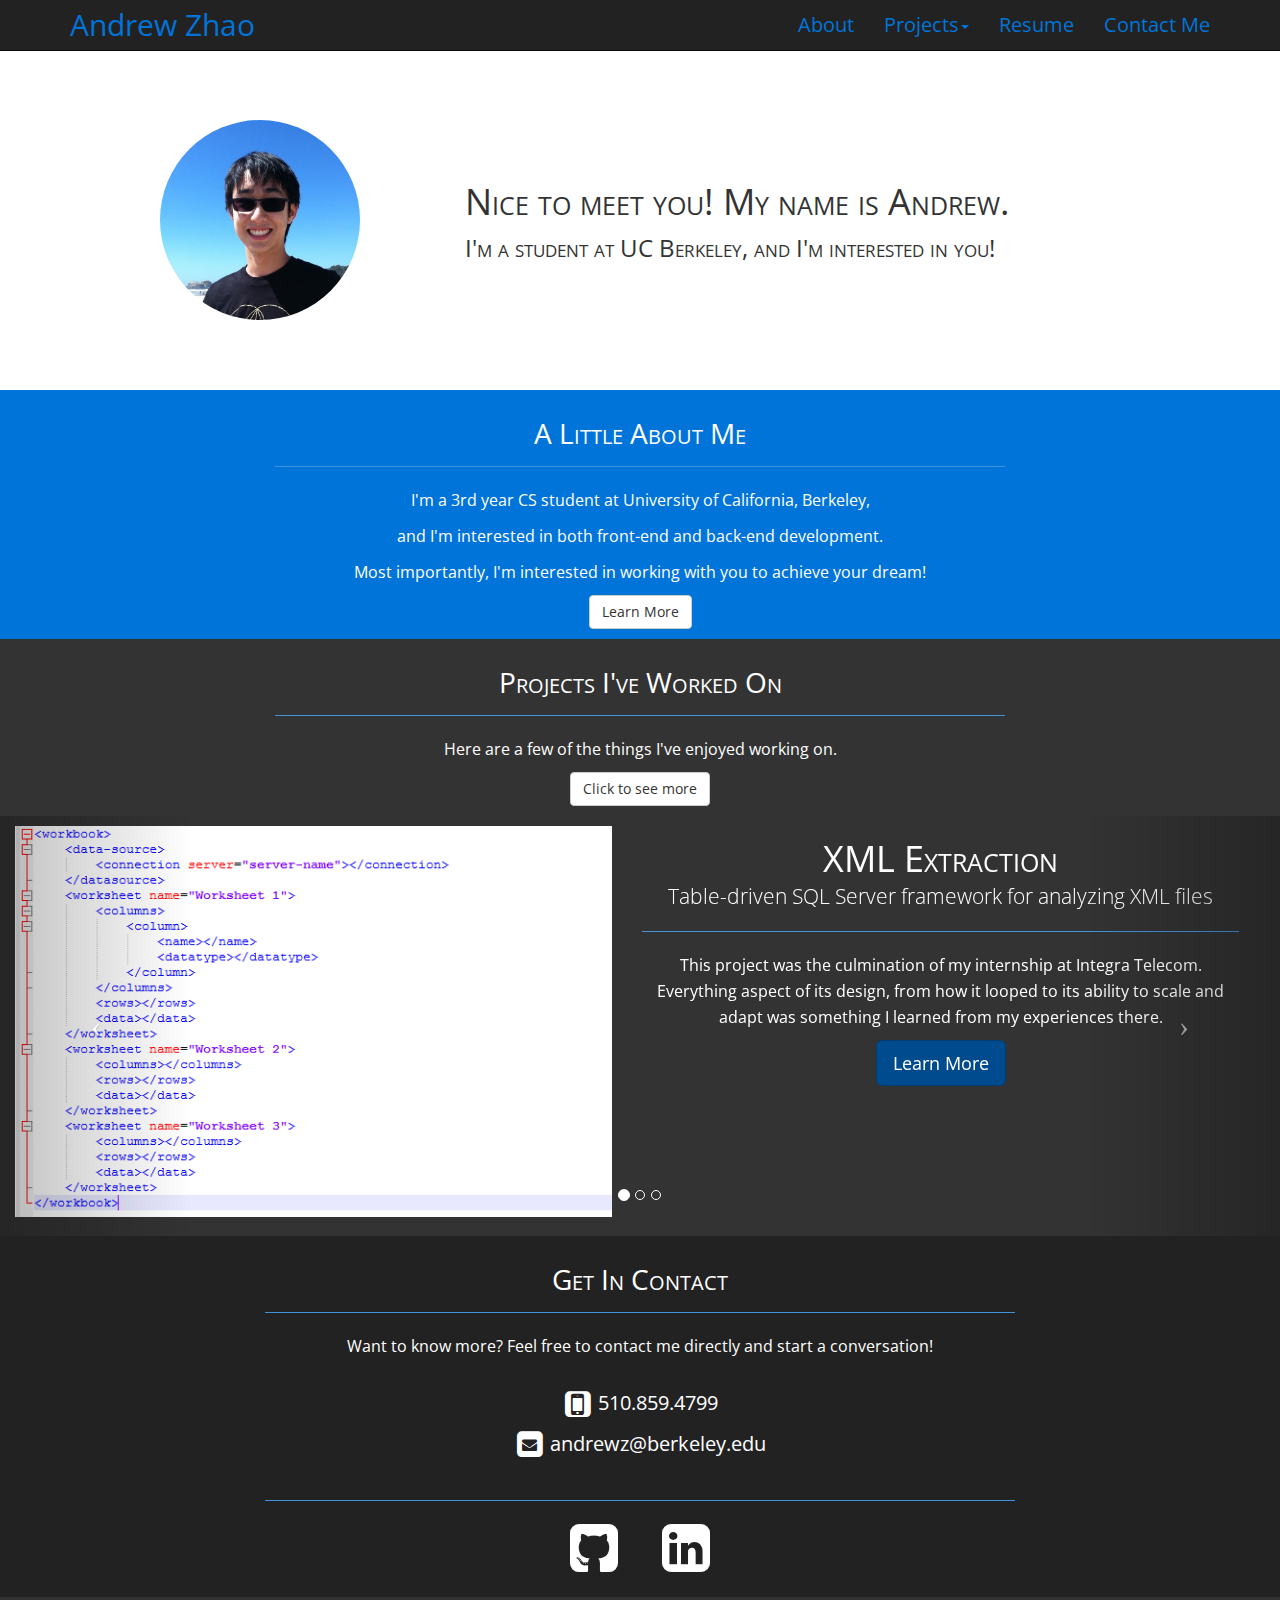
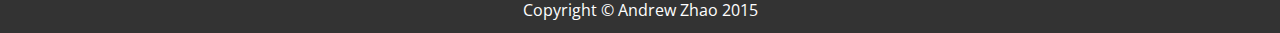
==== index.html @ 0fababcc "Add Resume" ====
<!DOCTYPE html>
<html lang="en">

<head>

    <meta charset="utf-8">
    <meta http-equiv="X-UA-Compatible" content="IE=edge">
    <!-- Ensure proper mobile rendering + touch zoom -->
    <meta name="viewport" content="width=device-width, initial-scale=1">
    <meta name="description" content="">
    <meta name="author" content="">

    <title>Andrew Zhao</title>

    <!-- Bootstrap Core CSS -->
    <link href="css/bootstrap.min.css" rel="stylesheet">

    <!-- Font Awesome -->
    <link href="font-awesome/css/font-awesome.min.css" rel="stylesheet" type="text/css">
    
    <!-- Navbar Modification CSS -->
    <link href="css/navbar.css" rel="stylesheet">
    
    <!-- Style CSS -->
    <link href="css/style.css" rel="stylesheet">
    
    <!-- Font CSS -->
    <link href="css/font.css" rel="stylesheet">
    
    <!-- HTML5 Shim and Respond.js IE8 support of HTML5 elements and media queries -->
    <!-- WARNING: Respond.js doesn't work if you view the page via file:// -->
    <!--[if lt IE 9]>
        <script src="https://oss.maxcdn.com/libs/html5shiv/3.7.0/html5shiv.js"></script>
        <script src="https://oss.maxcdn.com/libs/respond.js/1.4.2/respond.min.js"></script>
    <![endif]-->

</head>

<body>

    <!-- Navigation -->
    <nav class="navbar navbar-inverse navbar-fixed-top" role="navigation">
        <div class="container">
            <!-- Brand and toggle get grouped for better mobile display -->
            <div class="navbar-header">
                <button type="button" class="navbar-toggle" data-toggle="collapse" data-target="#bs-example-navbar-collapse-1">
                    <span class="sr-only">Toggle navigation</span>
                    <span class="icon-bar"></span>
                    <span class="icon-bar"></span>
                    <span class="icon-bar"></span>
                </button>
                <a class="navbar-brand" href="index.html">Andrew Zhao</a>
            </div>
            <!-- Collect the nav links, forms, and other content for toggling -->
            <div class="collapse navbar-collapse" id="bs-example-navbar-collapse-1">
                <ul class="nav navbar-nav navbar-right">
                    <li>
                        <a href="about.html">About</a>
                    </li>
                    <li class="dropdown">
                        <a href="projects.html" class="dropdown-toggle" data-toggle="dropdown">Projects<b class="caret"></b></a>
                        <ul class="dropdown-menu">
                            <li><a href="projects.html" class="">Overview</a></li>
                            <li><a href="personal.html" class="">Personal Projects</a></li>
                            <li><a href="class.html" class="">Class Projects</a></li>
                        </ul>
                    </li>
                    <li><a href="contact.html#resume" class="">Resume</a></li>
                    <li><a href="contact.html" class="">Contact Me</a></li>
                </ul>
            </div>
            <!-- /.navbar-collapse -->
        </div>
        <!-- /.container -->
    </nav>

    <!-- Page Content -->
    <header>
        <!-- Profile picture / Introduction -->
        <div class="container">
            <div class="row">
                <div class="col-md-12">
                    <div class="col-md-4" id="profile">
                        <img src="images/profile.jpg" class="img-circle img-reponsive" width="200" height="200">
                    </div>
                    <div class="col-md-8" id="greeting">
                        <div>
                            <h1>Nice to meet you! My name is Andrew.</h1>
                            <h3>I'm a student at UC Berkeley, and I'm interested in you!</h3>
                        </div>
                    </div>
                </div>
            </div>
        </div>
        <!-- /.container -->
    </header>
    
    <!-- About me -->
    <section class="bg-primary">
        <div class="container">
            <div class="col-md-8 col-md-offset-2">
                <h2>A Little About Me</h2>
                <hr>
                <p>I'm a 3rd year CS student at University of California, Berkeley,</p>
                <p>and I'm interested in both front-end and back-end development.</p>
                <p>Most importantly, I'm interested in working with you to achieve your dream!</p>
                <a href="about.html" class="btn btn-default">Learn More</a>
            </div>
        </div>
    </section>
    
    <!-- Projects -->
    <section class="bg-gray">
        <div class="container">
            <div class="col-md-8 col-md-offset-2">
                <h2>Projects I've Worked On</h2>
                <hr>
                <p>Here are a few of the things I've enjoyed working on.</p>
                <a href="projects.html" class="btn btn-default">Click to see more</a>
            </div>
        </div>
    </section>
    
    <!-- Project Carousel-->
    <section id="projectCarousel" class="carousel slide bg-gray">
        <!-- Indicators -->
        <ol class="carousel-indicators">
            <li data-target="#projectCarousel" data-slide-to="0" class="active"></li>
            <li data-target="#projectCarousel" data-slide-to="1"></li>
            <li data-target="#projectCarousel" data-slide-to="2"></li>
        </ol>

        <!-- Wrapper for slides -->
        <div class="carousel-inner">
            <div class="item active">
                <div class="col-xs-6">
                    <img src="images/projects/XML_Extraction.png">
                </div>
                <div class="col-xs-6">
                    <h1>XML Extraction</h1>
                    <p class="lead">Table-driven SQL Server framework for analyzing XML files</p>
                    <hr>
                    <p>This project was the culmination of my internship at Integra Telecom. Everything aspect of its design, from how it looped to its ability to scale and adapt was something I learned from my experiences there.</p>
                    <a class="btn btn-lg btn-primary" href="personal.html">Learn More</a>
                </div>
            </div>
            <div class="item">
                <div class="col-xs-6">
                    <img src="images/projects/kidsfirstproject.png" class="center-block" style="height:400px;width:400px;">
                </div>
                <div class="col-xs-6">
                    <h1>Kids First Project</h1>
                    <p class="lead">Non-profit website design</p>
                    <hr>
                    <p>Using HTML/CSS and the Bootstrap framework, I created a website for the Kids First Project organization. Working closely with the executive director, I created a website outfitted with all her needs to give her non-profit the online presence it needs.</p>
                    <a class="btn btn-lg btn-primary" href="personal.html">Learn More</a>
                </div>
            </div><div class="item">
                <div class="col-xs-6">
                    <img src="images/projects/TicTacToe.png" class="center-block">
                </div>
                <div class="col-xs-6">
                    <h1>Tic Tac Toe</h1>
                    <p class="lead">Two-player Tic Tac Toe</p>
                    <hr>
                    <p>Built using HTML/CSS and Javascript on the Ruby on Rails framework, I created a two-player Tic Tac Toe game that plays as normal, and has the ability to undo a move as well as restart the game.</p>
                    <a class="btn btn-lg btn-primary" href="personal.html">Learn More</a>
                </div>
            </div>
        </div>

        <!-- Controls -->
        <a class="left carousel-control" href="#projectCarousel" data-slide="prev">
            <span class="icon-prev"></span>
        </a>
        <a class="right carousel-control" href="#projectCarousel" data-slide="next">
            <span class="icon-next"></span>
        </a>
    </section>
    <!-- #projectCarousel -->
    
    <!-- Contact -->
    <section class="contact">
        <div class="container">
            <div class="row">
                <div class="col-md-8 col-md-offset-2">
                    <h2>Get In Contact</h2>
                    <hr>
                    <p>Want to know more? Feel free to contact me directly and start a conversation!</p>
                    <div id="contact-info">
                        <div>
                            <a href="tel:510-859-4799">
                            <span class="fa-stack fa-2x">
                                <i class="fa fa-square fa-stack-2x text-primary fa-inverse"></i>
                                <i class="fa fa-mobile fa-stack-2x"></i>
                            </span>
                            510.859.4799
                        </a>
                        </div>
                        <div>
                            <a href="mailto:andrewz@berkeley.edu">
                                <span class="fa-stack fa-2x">
                                    <i class="fa fa-square fa-stack-2x text-primary fa-inverse"></i>
                                    <i class="fa fa-envelope fa-stack-1x"></i>
                                </span>
                                andrewz@berkeley.edu
                            </a>
                        </div>
                    </div>
                    <hr>
                    <ul class="list-inline center-block text-center" id="follow">
                        <li>
                            <a href="https://github.com/andrew-zhao">
                                <i class="fa fa-4x fa-github-square fa-inverse"></i>
                            </a>
                        </li>
                        <li>
                            <a href="www.linkedin.com/in/zhaoandrew">
                                <i class="fa fa-4x fa-linkedin-square fa-inverse"></i>
                            </a>
                        </li>
                    </ul>
                </div>
            </div>
        </div>
    </section>
    
    <!-- Footer -->
    <footer class="bg-gray">
        <div class="row">
            <div class="col-lg-12">
                <p>Copyright &copy; Andrew Zhao 2015</p>
            </div>
        </div>
    </footer>

    <!-- jQuery -->
    <script src="js/jquery.js"></script>

    <!-- Bootstrap Core JavaScript -->
    <script src="js/bootstrap.min.js"></script>

    <!-- Script to Activate the Carousel -->
    <script>
    $('.carousel').carousel({
        interval: 5000 //changes the speed
    })
    </script>

</body>

</html>
---- css/navbar.css ----
.navbar-nav > li > a {
    font-size:20px;
    padding-top:15px !important;
}

.navbar {
    min-height:50px !important;
}

.navbar-brand {
    font-size: 30px;
    padding-top: 15px;
}

.navbar-nav > .active {
    color:#fff;
    background-color: #000 !important;
}

.navbar-nav > .active > a,
.navbar-nav > .active > a:hover,
.navbar-nav > .active > a:focus {
    color:#fff;
    background-color: #000 !important;
}

.navbar-collapse {
    max-height: 50px;
}

body {
    padding-top: 70px;
}
---- css/style.css ----
header {
    padding-top: 50px;
    padding-bottom:70px;
}
    

#profile {
    text-align: center;
    vertical-align: middle;
}

#greeting {
    display: flex;
    height:200px;
}

#greeting div {
    align-self: center;
}

section {
    padding-top:10px;
    padding-bottom:10px;
}

/* Section designs */

.bg-primary {
    background-color:#0074d9;
    text-align: center;
}

.bg-white {
    background-color:#fff;
    text-align: center;
}

.bg-gray {
    background-color:#333333;
    text-align: center;
    color: #fff;
}

.contact {
    background-color:#222222;
    text-align: center;
    color: #fff;
}

/* Project Carousel styling */

#projectCarousel {
    min-height: 50%;
    max-height: 60%;
}

#projectCarousel .item,
#projectCarousel .item.active,
#projectCarousel .carousel-inner {
    height: 400px;
}

#projectCarousel .carousel-inner .item .col-xs-6 {
    max-width: 49%;
    overflow: hidden;
}

#projectCarousel .carousel-inner .item .col-xs-6 img {
    width: 100%;
    max-height 400px;
    overflow: hidden;
}

/* More Contact Section styling */

#contact-info {
    padding-top: 15px;
    padding-bottom: 15px;
}

#contact-info div {
    padding-top: 5px;
    padding-bottom: 5px;
}

#contact-info div a {
    color: #fff;
    font-size:20px;
}

#contact-info div a span {
    color: #222222;
    font-size:15px;
}

#follow li {
    padding-left: 20px;
    padding-right: 20px;
}

/* About Me styling */

.about-intro h1 {
    text-align: center;
}

/* My Education background image */

@media screen and (max-height: 999px) {
    .bg-about-education {
        height: 400px;
        overflow: hidden;
        background-image:url("../images/about/UCBerkeleyCampus.jpg");
        background-size: cover;
        background-position: center;
    }
}

@media screen and (min-height: 1000px) {
    .bg-about-education {
        height: 600px;
        overflow: hidden;
        background-image:url("../images/about/UCBerkeleyCampus.jpg");
        background-size: cover;
        background-position: center;
    }
}

/* My Experience background image */

@media screen and (max-height: 999px) {
    .bg-about-experience {
        height: 400px;
        overflow: hidden;
        background-image:url("../images/about/experiences.jpg");
        background-size: cover;
        background-position: center;
    }
}

@media screen and (min-height: 1000px) {
    .bg-about-experience {
        height: 600px;
        overflow: hidden;
        background-image:url("../images/about/experiences.jpg");
        background-size: cover;
        background-position: center;
    }
}

/* My Hobbies background image */

@media screen and (max-height: 999px) {
    .bg-about-hobbies {
        height: 400px;
        overflow: hidden;
        background-image:url("../images/about/theta-bottle.jpg");
        background-size: cover;
        background-position: center;
    }
}

@media screen and (min-height: 1000px) {
    .bg-about-hobbies {
        height: 600px;
        overflow: hidden;
        background-image:url("../images/about/theta-bottle.jpg");
        background-size: cover;
        background-position: center;
    }
}

/* Project Portfolio styling */

.project-portfolio .row .col-md-7 img {
    max-height: 450px;
}

.skills-list {
    padding-top:10px;
    padding-bottom:10px;
}

.skills-list li:first-child {
    border: 1px solid #000000;
    border-radius: 5px;
}

.skills-list .skill-html {
    border-radius: 5px;
    background-color:#4488dd;
    color:white;
}

.skills-list .skill-CSS {
    border-radius: 5px;
    background-color:#4488dd;
    color:white;
}

.skills-list .skill-js {
    border-radius: 5px;
    background-color:#4488dd;
    color:white;
}

.skills-list .skill-bootstrap {
    border-radius: 5px;
    background-color:#4488dd;
    color:white;
}

.skills-list .skill-rails {
    border-radius: 5px;
    background-color:#dd4455;
    color:white;
}

.skills-list .skill-MSS {
    border-radius: 5px;
    background-color:#dd4455;
    color:white;
}

.skills-list .skill-python {
    border-radius: 5px;
    background-color:#dd9955;
    color:white;
}
---- css/font.css ----
@import url(http://fonts.googleapis.com/css?family=Open+Sans:300);

body {
    -webkit-animation-delay: 0.1s;
    -webkit-animation-name: fontfix;
    -webkit-animation-duration: 0.1s;
    -webkit-animation-iteration-count: 1;
    -webkit-animation-timing-function: linear;
}

@-webkit-keyframes fontfix {
    from { opacity: 1; }
    to   { opacity: 1; }
}

h1 {
	font-family: 'Open Sans', sans-serif;
	font-size: 36px;
	font-style: normal;
	font-variant: small-caps;
	font-weight: normal;
	line-height: 26px;
}

h2 {
	font-family: 'Open Sans', sans-serif;
	font-size: 28px;
	font-style: normal;
	font-variant: small-caps;
	font-weight: normal;
	line-height: 26px;
}

h3, h4, h5, h6 {
	font-family: 'Open Sans', sans-serif;
	font-size: 24px;
	font-style: normal;
	font-variant: small-caps;
	font-weight: normal;
	line-height: 26px;
}

a, li {
    font-family: 'Open Sans', sans-serif;
}

p {
	font-family: 'Open Sans', sans-serif;
	font-size: 16px;
	font-style: normal;
	font-variant: normal;
	font-weight: 400;
	line-height: 26px;
}

blockquote {
	font-family: 'Open Sans', sans-serif;
	font-size: 20px;
	font-style: normal;
	font-variant: normal;
	font-weight: bold;
	line-height: 26px;
}

pre {
	font-family: 'Open Sans', sans-serif;
	font-size: 13px;
	font-style: normal;
	font-variant: normal;
	font-weight: normal;
	line-height: 26px;
}
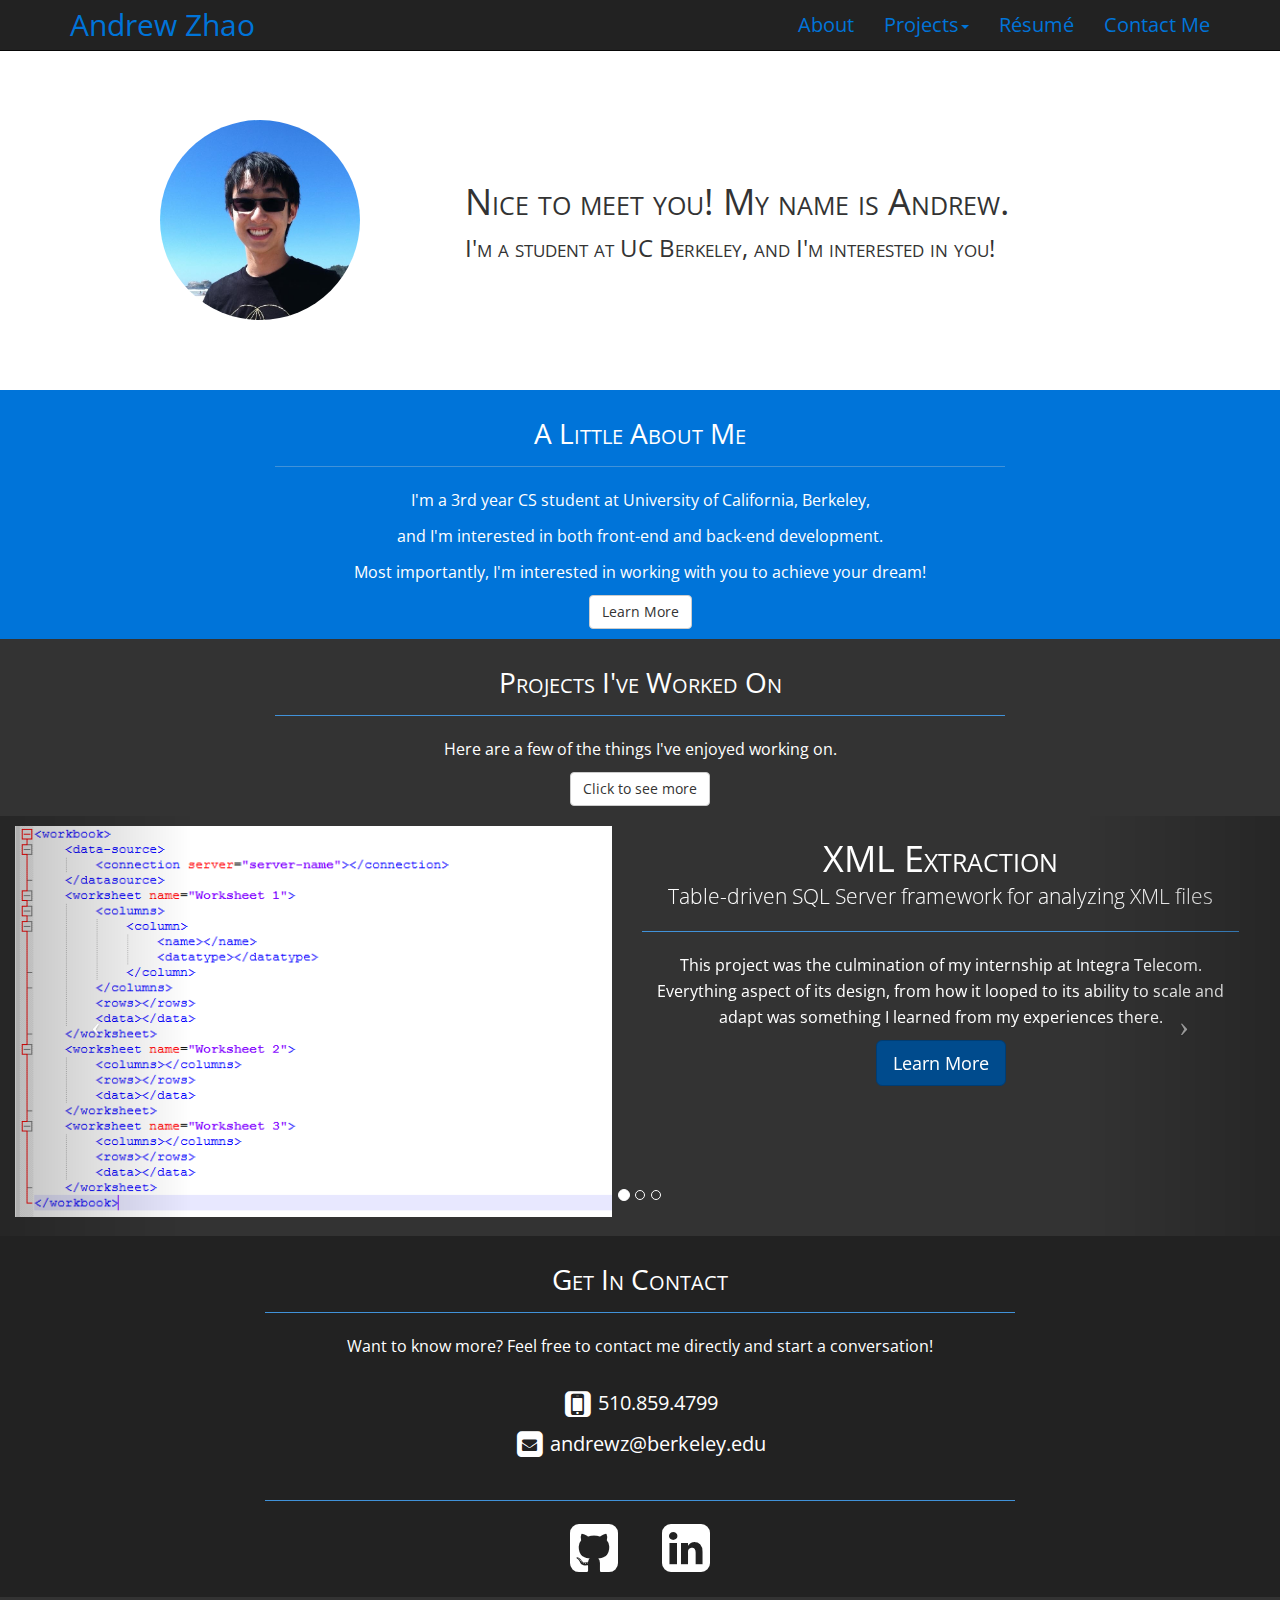
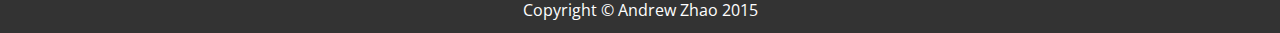
==== commit 779a758d: "Change resume to résumé" ====
--- a/index.html
+++ b/index.html
@@ -65,7 +65,7 @@
                             <li><a href="class.html" class="">Class Projects</a></li>
                         </ul>
                     </li>
-                    <li><a href="contact.html#resume" class="">Resume</a></li>
+                    <li><a href="contact.html#resume" class="">Résumé</a></li>
                     <li><a href="contact.html" class="">Contact Me</a></li>
                 </ul>
             </div>
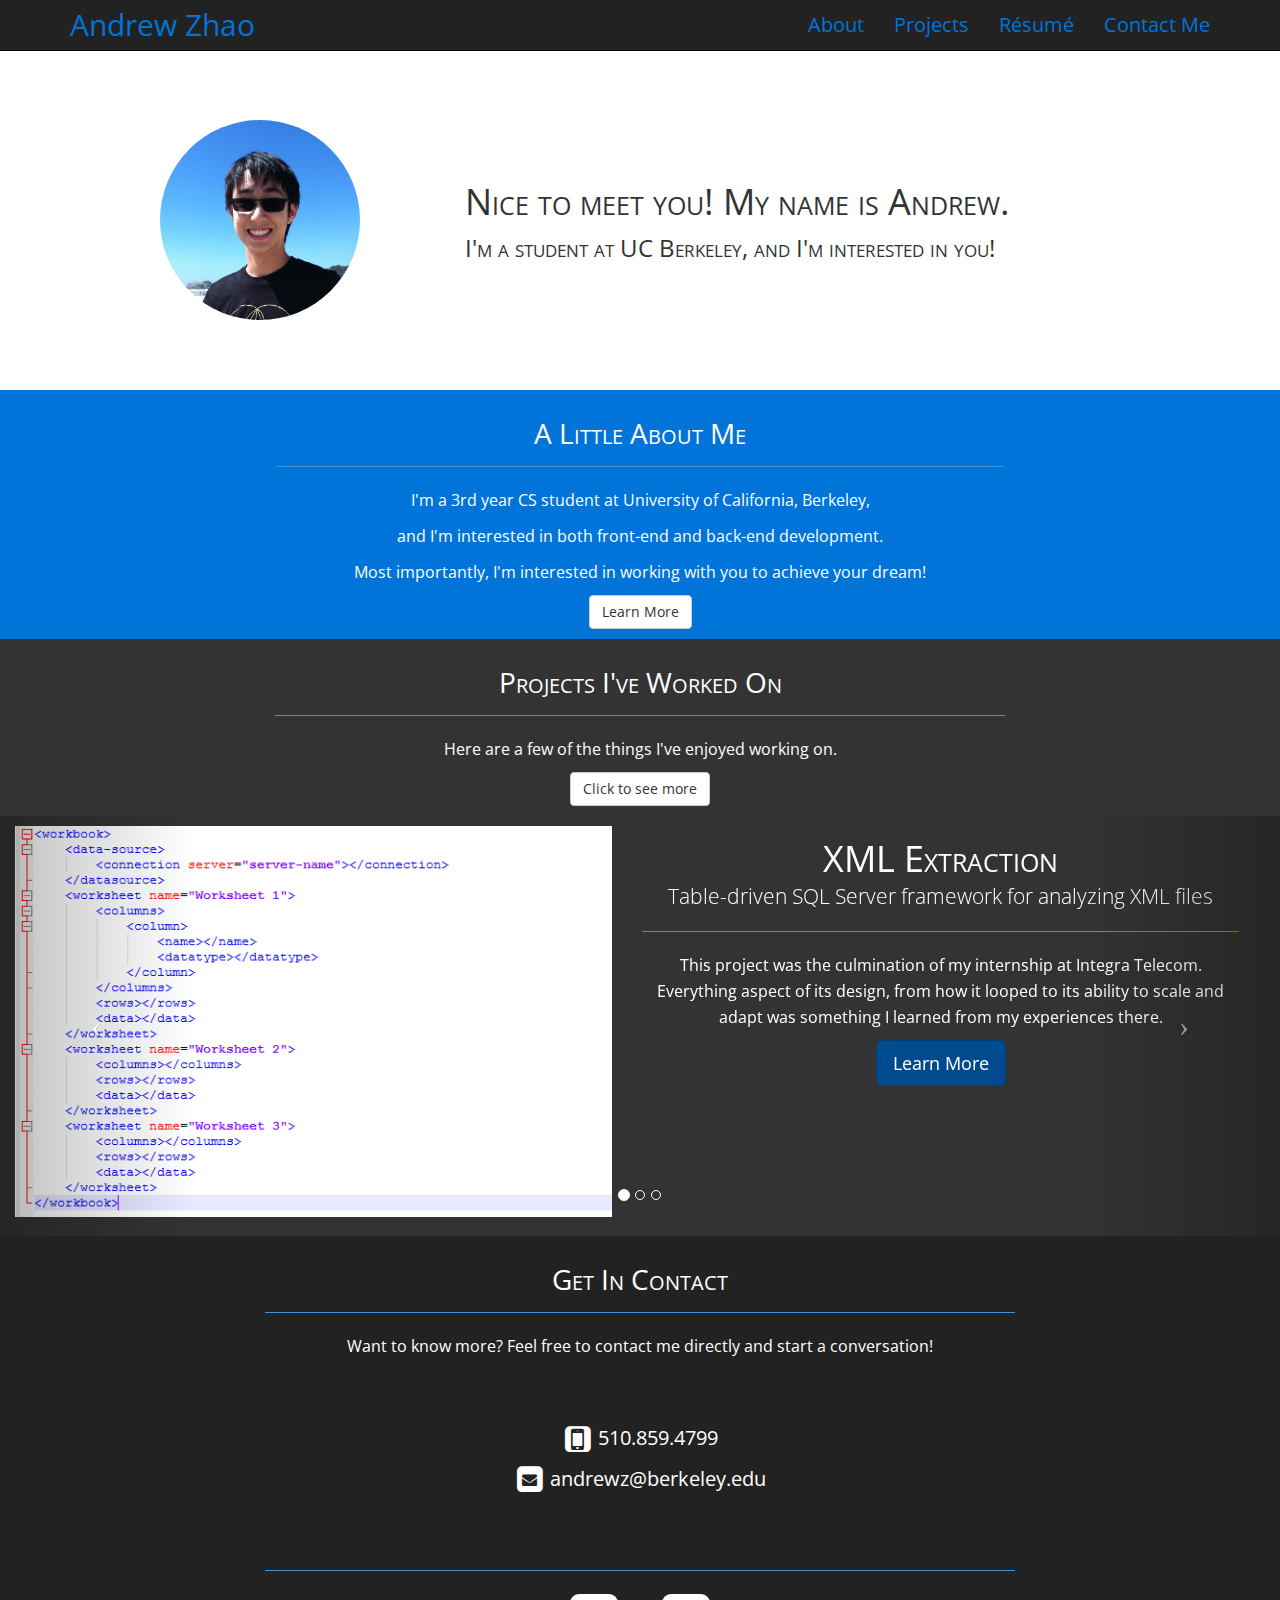
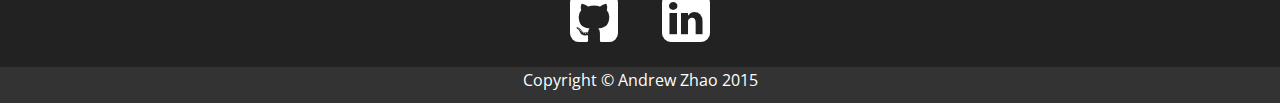
==== commit c415dc7a: "Consolidated Projects Pages" ====
--- a/index.html
+++ b/index.html
@@ -54,18 +54,9 @@
             <!-- Collect the nav links, forms, and other content for toggling -->
             <div class="collapse navbar-collapse" id="bs-example-navbar-collapse-1">
                 <ul class="nav navbar-nav navbar-right">
-                    <li>
-                        <a href="about.html">About</a>
-                    </li>
-                    <li class="dropdown">
-                        <a href="projects.html" class="dropdown-toggle" data-toggle="dropdown">Projects<b class="caret"></b></a>
-                        <ul class="dropdown-menu">
-                            <li><a href="projects.html" class="">Overview</a></li>
-                            <li><a href="personal.html" class="">Personal Projects</a></li>
-                            <li><a href="class.html" class="">Class Projects</a></li>
-                        </ul>
-                    </li>
-                    <li><a href="contact.html#resume" class="">Résumé</a></li>
+                    <li><a href="about.html">About</a></li>
+                    <li><a href="projects.html" class="">Projects</a></li>
+                    <li><a href="resume.html" class="">Résumé</a></li>
                     <li><a href="contact.html" class="">Contact Me</a></li>
                 </ul>
             </div>
--- a/css/style.css
+++ b/css/style.css
@@ -172,6 +172,10 @@
 
 /* Project Portfolio styling */
 
+.project-portfolio {
+    padding-bottom: 30px;
+}
+
 .project-portfolio .row .col-md-7 img {
     max-height: 450px;
 }
@@ -186,44 +190,39 @@
     border-radius: 5px;
 }
 
-.skills-list .skill-html {
+.skills-list .skill-html,
+.skills-list .skill-CSS,
+.skills-list .skill-js,
+.skills-list .skill-bootstrap {
     border-radius: 5px;
     background-color:#4488dd;
     color:white;
 }
 
-.skills-list .skill-CSS {
-    border-radius: 5px;
-    background-color:#4488dd;
-    color:white;
-}
-
-.skills-list .skill-js {
-    border-radius: 5px;
-    background-color:#4488dd;
-    color:white;
-}
-
-.skills-list .skill-bootstrap {
-    border-radius: 5px;
-    background-color:#4488dd;
-    color:white;
-}
-
-.skills-list .skill-rails {
+.skills-list .skill-rails,
+.skills-list .skill-MSS {
     border-radius: 5px;
     background-color:#dd4455;
     color:white;
 }
 
-.skills-list .skill-MSS {
-    border-radius: 5px;
-    background-color:#dd4455;
-    color:white;
-}
-
-.skills-list .skill-python {
+.skills-list .skill-python,
+.skills-list .skill-geometry-expressions,
+.skills-list .skill-iBook {
     border-radius: 5px;
     background-color:#dd9955;
     color:white;
+}
+
+/* Contact Styling */
+.contact-header {
+    padding-top: 150px;
+    padding-bottom: 70px;
+    margin-top: 0px;
+    margin-top: 0px;
+}
+
+.contact .container .row .col-md-8 #contact-info {
+    padding-top: 50px;
+    padding-bottom: 50px;
 }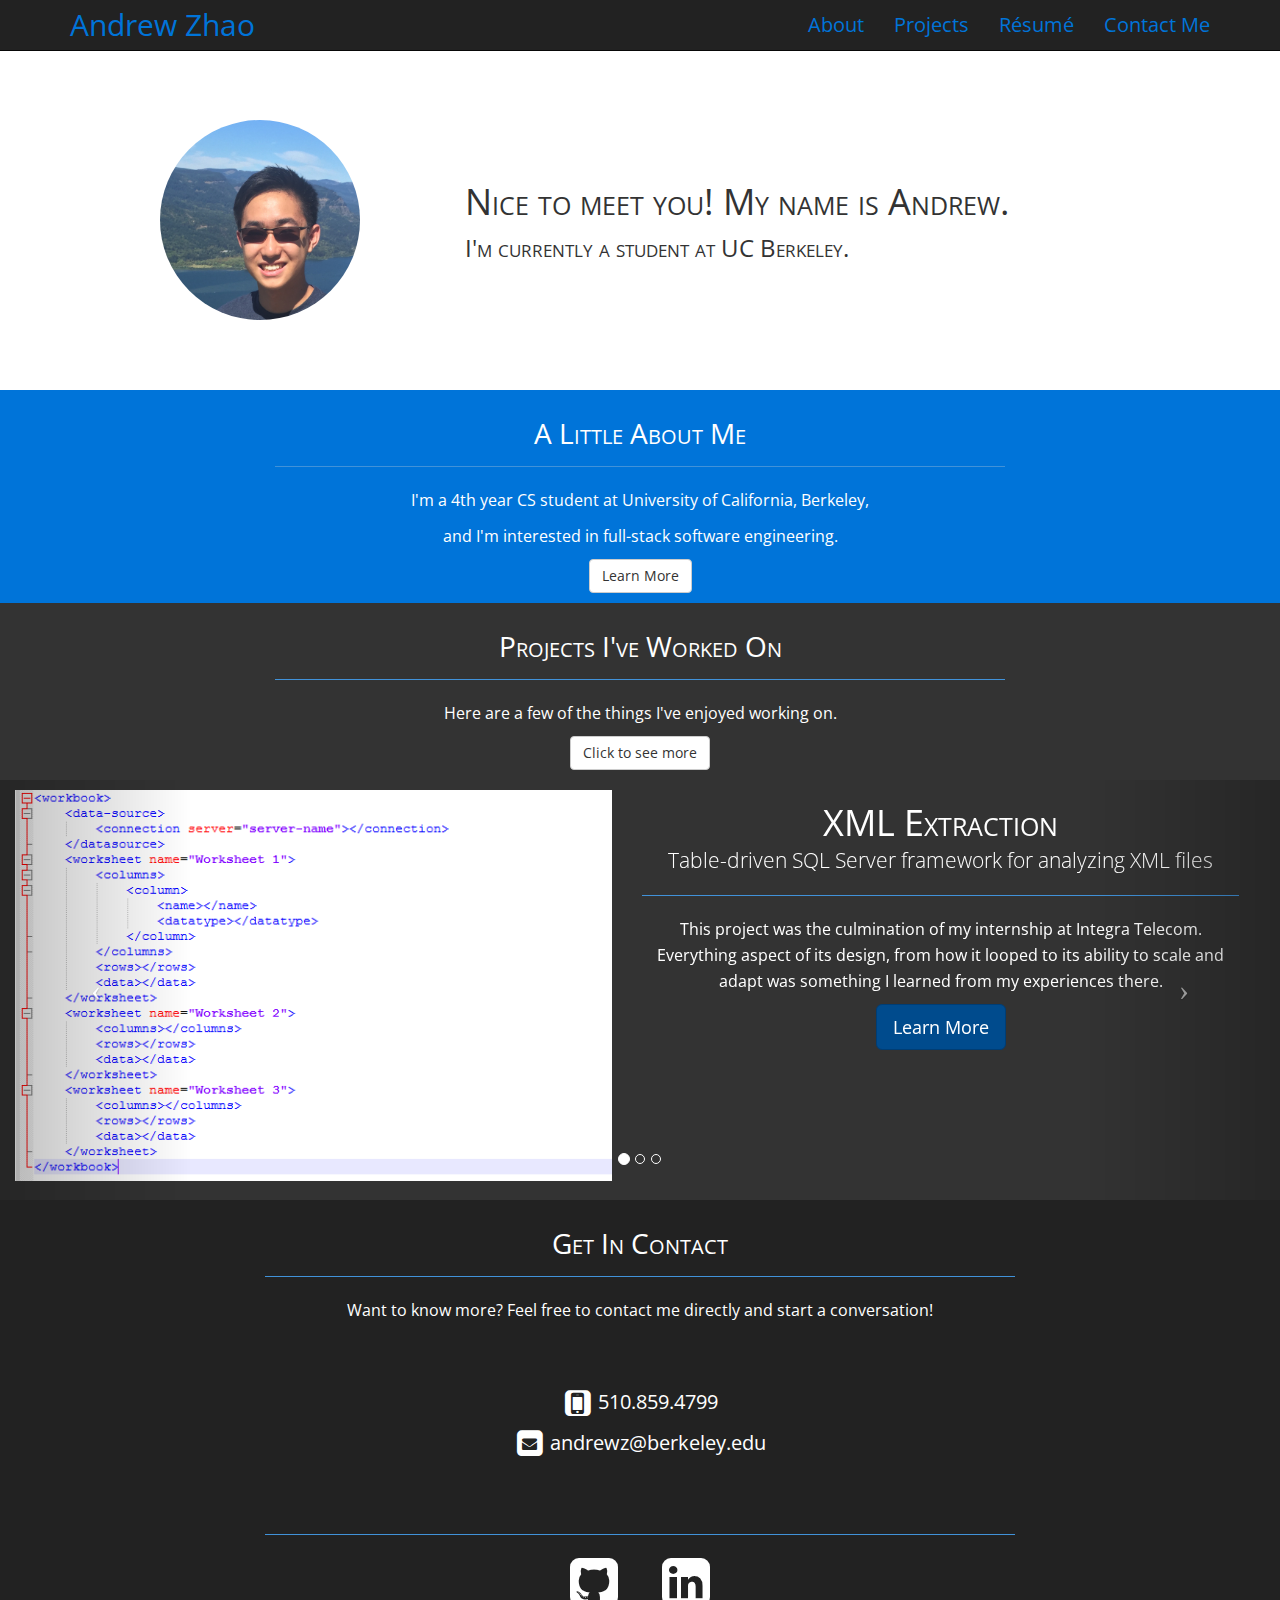
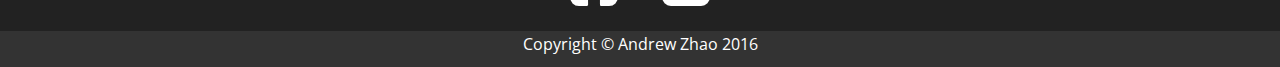
==== commit 75937db6: "Update Information and Footers" ====
--- a/index.html
+++ b/index.html
@@ -17,16 +17,16 @@
 
     <!-- Font Awesome -->
     <link href="font-awesome/css/font-awesome.min.css" rel="stylesheet" type="text/css">
-    
+
     <!-- Navbar Modification CSS -->
     <link href="css/navbar.css" rel="stylesheet">
-    
+
     <!-- Style CSS -->
     <link href="css/style.css" rel="stylesheet">
-    
+
     <!-- Font CSS -->
     <link href="css/font.css" rel="stylesheet">
-    
+
     <!-- HTML5 Shim and Respond.js IE8 support of HTML5 elements and media queries -->
     <!-- WARNING: Respond.js doesn't work if you view the page via file:// -->
     <!--[if lt IE 9]>
@@ -77,7 +77,7 @@
                     <div class="col-md-8" id="greeting">
                         <div>
                             <h1>Nice to meet you! My name is Andrew.</h1>
-                            <h3>I'm a student at UC Berkeley, and I'm interested in you!</h3>
+                            <h3>I'm currently a student at UC Berkeley.</h3>
                         </div>
                     </div>
                 </div>
@@ -85,21 +85,20 @@
         </div>
         <!-- /.container -->
     </header>
-    
+
     <!-- About me -->
     <section class="bg-primary">
         <div class="container">
             <div class="col-md-8 col-md-offset-2">
                 <h2>A Little About Me</h2>
                 <hr>
-                <p>I'm a 3rd year CS student at University of California, Berkeley,</p>
-                <p>and I'm interested in both front-end and back-end development.</p>
-                <p>Most importantly, I'm interested in working with you to achieve your dream!</p>
+                <p>I'm a 4th year CS student at University of California, Berkeley,</p>
+                <p>and I'm interested in full-stack software engineering.</p>
                 <a href="about.html" class="btn btn-default">Learn More</a>
             </div>
         </div>
     </section>
-    
+
     <!-- Projects -->
     <section class="bg-gray">
         <div class="container">
@@ -111,7 +110,7 @@
             </div>
         </div>
     </section>
-    
+
     <!-- Project Carousel-->
     <section id="projectCarousel" class="carousel slide bg-gray">
         <!-- Indicators -->
@@ -132,7 +131,7 @@
                     <p class="lead">Table-driven SQL Server framework for analyzing XML files</p>
                     <hr>
                     <p>This project was the culmination of my internship at Integra Telecom. Everything aspect of its design, from how it looped to its ability to scale and adapt was something I learned from my experiences there.</p>
-                    <a class="btn btn-lg btn-primary" href="personal.html">Learn More</a>
+                    <a class="btn btn-lg btn-primary" href="projects.html">Learn More</a>
                 </div>
             </div>
             <div class="item">
@@ -144,7 +143,7 @@
                     <p class="lead">Non-profit website design</p>
                     <hr>
                     <p>Using HTML/CSS and the Bootstrap framework, I created a website for the Kids First Project organization. Working closely with the executive director, I created a website outfitted with all her needs to give her non-profit the online presence it needs.</p>
-                    <a class="btn btn-lg btn-primary" href="personal.html">Learn More</a>
+                    <a class="btn btn-lg btn-primary" href="projects.html">Learn More</a>
                 </div>
             </div><div class="item">
                 <div class="col-xs-6">
@@ -155,7 +154,7 @@
                     <p class="lead">Two-player Tic Tac Toe</p>
                     <hr>
                     <p>Built using HTML/CSS and Javascript on the Ruby on Rails framework, I created a two-player Tic Tac Toe game that plays as normal, and has the ability to undo a move as well as restart the game.</p>
-                    <a class="btn btn-lg btn-primary" href="personal.html">Learn More</a>
+                    <a class="btn btn-lg btn-primary" href="projects.html">Learn More</a>
                 </div>
             </div>
         </div>
@@ -169,7 +168,7 @@
         </a>
     </section>
     <!-- #projectCarousel -->
-    
+
     <!-- Contact -->
     <section class="contact">
         <div class="container">
@@ -206,7 +205,7 @@
                             </a>
                         </li>
                         <li>
-                            <a href="www.linkedin.com/in/zhaoandrew">
+                            <a href="https://www.linkedin.com/in/zhaoandrew">
                                 <i class="fa fa-4x fa-linkedin-square fa-inverse"></i>
                             </a>
                         </li>
@@ -215,12 +214,12 @@
             </div>
         </div>
     </section>
-    
+
     <!-- Footer -->
     <footer class="bg-gray">
         <div class="row">
             <div class="col-lg-12">
-                <p>Copyright &copy; Andrew Zhao 2015</p>
+                <p>Copyright &copy; Andrew Zhao 2016</p>
             </div>
         </div>
     </footer>
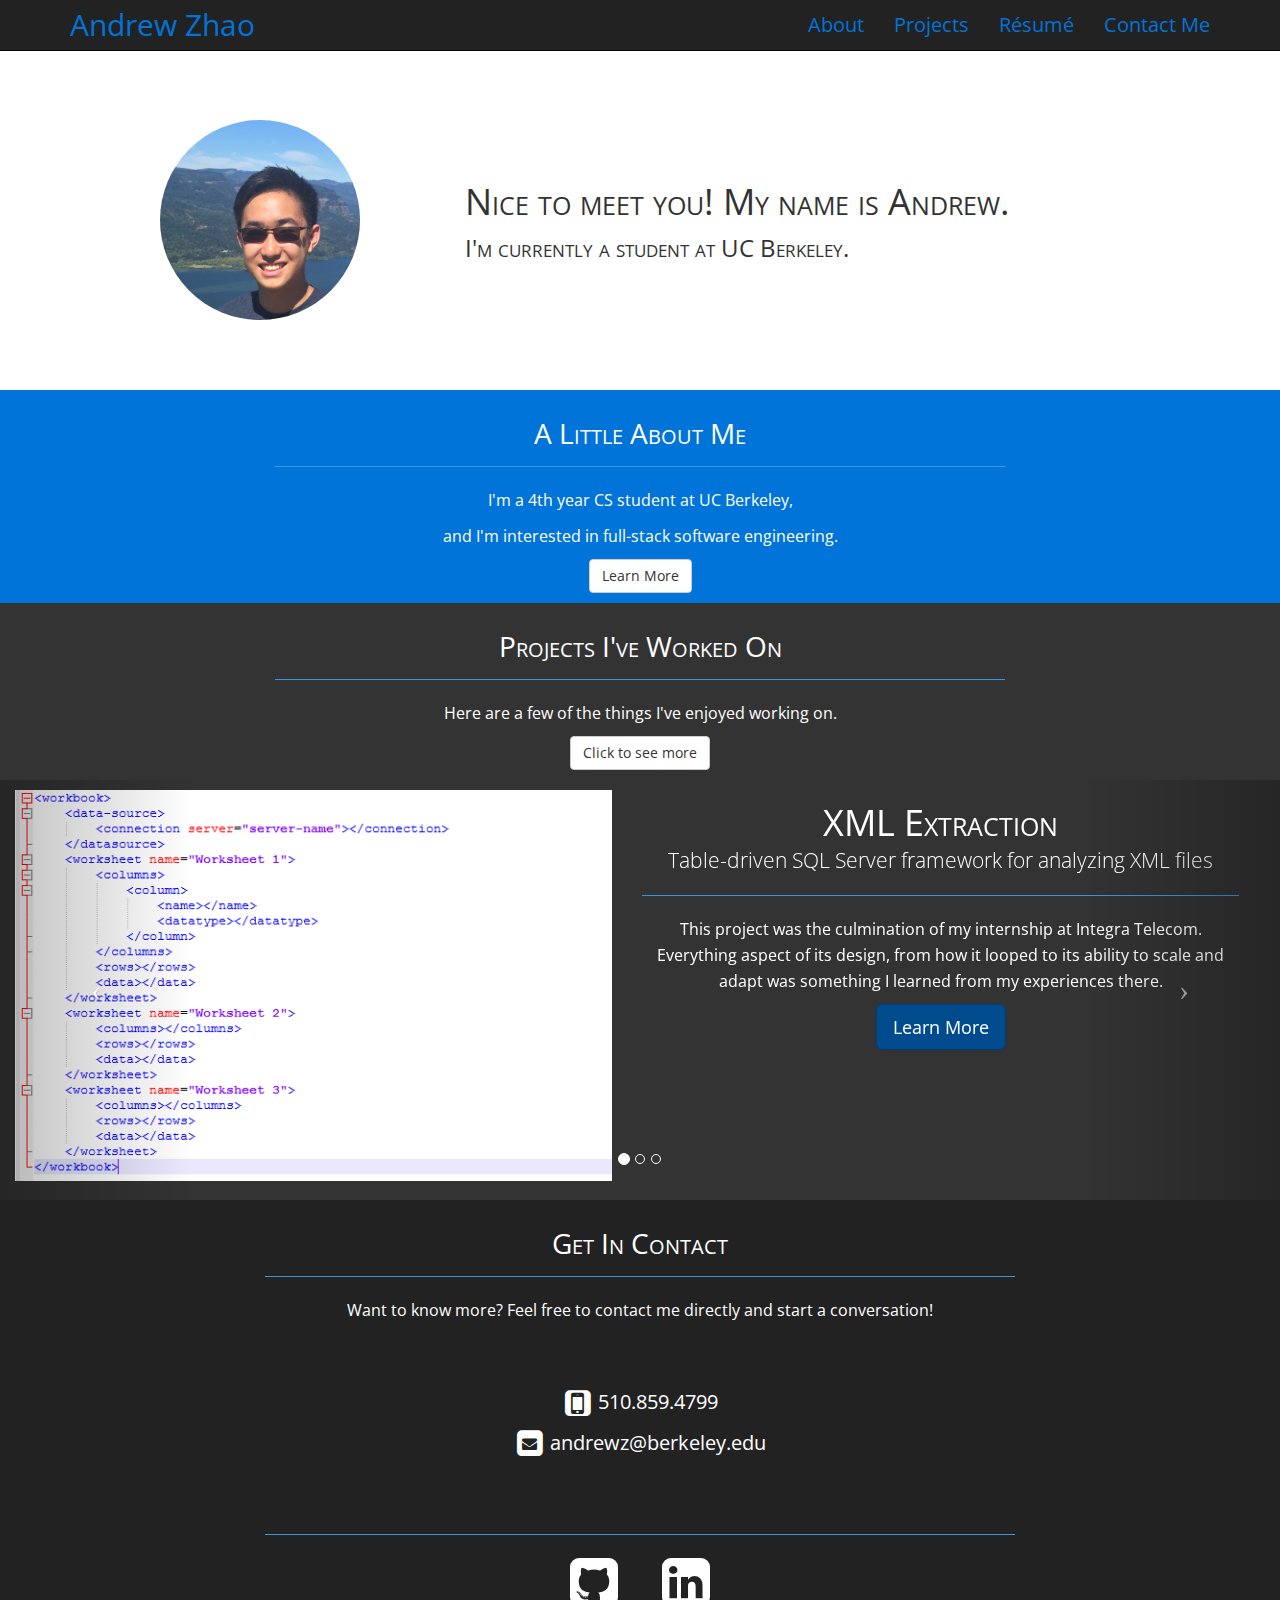
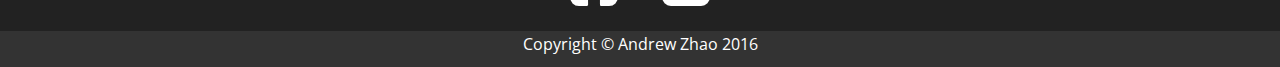
==== commit c6342281: "Clean up text and formatting" ====
--- a/index.html
+++ b/index.html
@@ -92,7 +92,7 @@
             <div class="col-md-8 col-md-offset-2">
                 <h2>A Little About Me</h2>
                 <hr>
-                <p>I'm a 4th year CS student at University of California, Berkeley,</p>
+                <p>I'm a 4th year CS student at UC Berkeley,</p>
                 <p>and I'm interested in full-stack software engineering.</p>
                 <a href="about.html" class="btn btn-default">Learn More</a>
             </div>
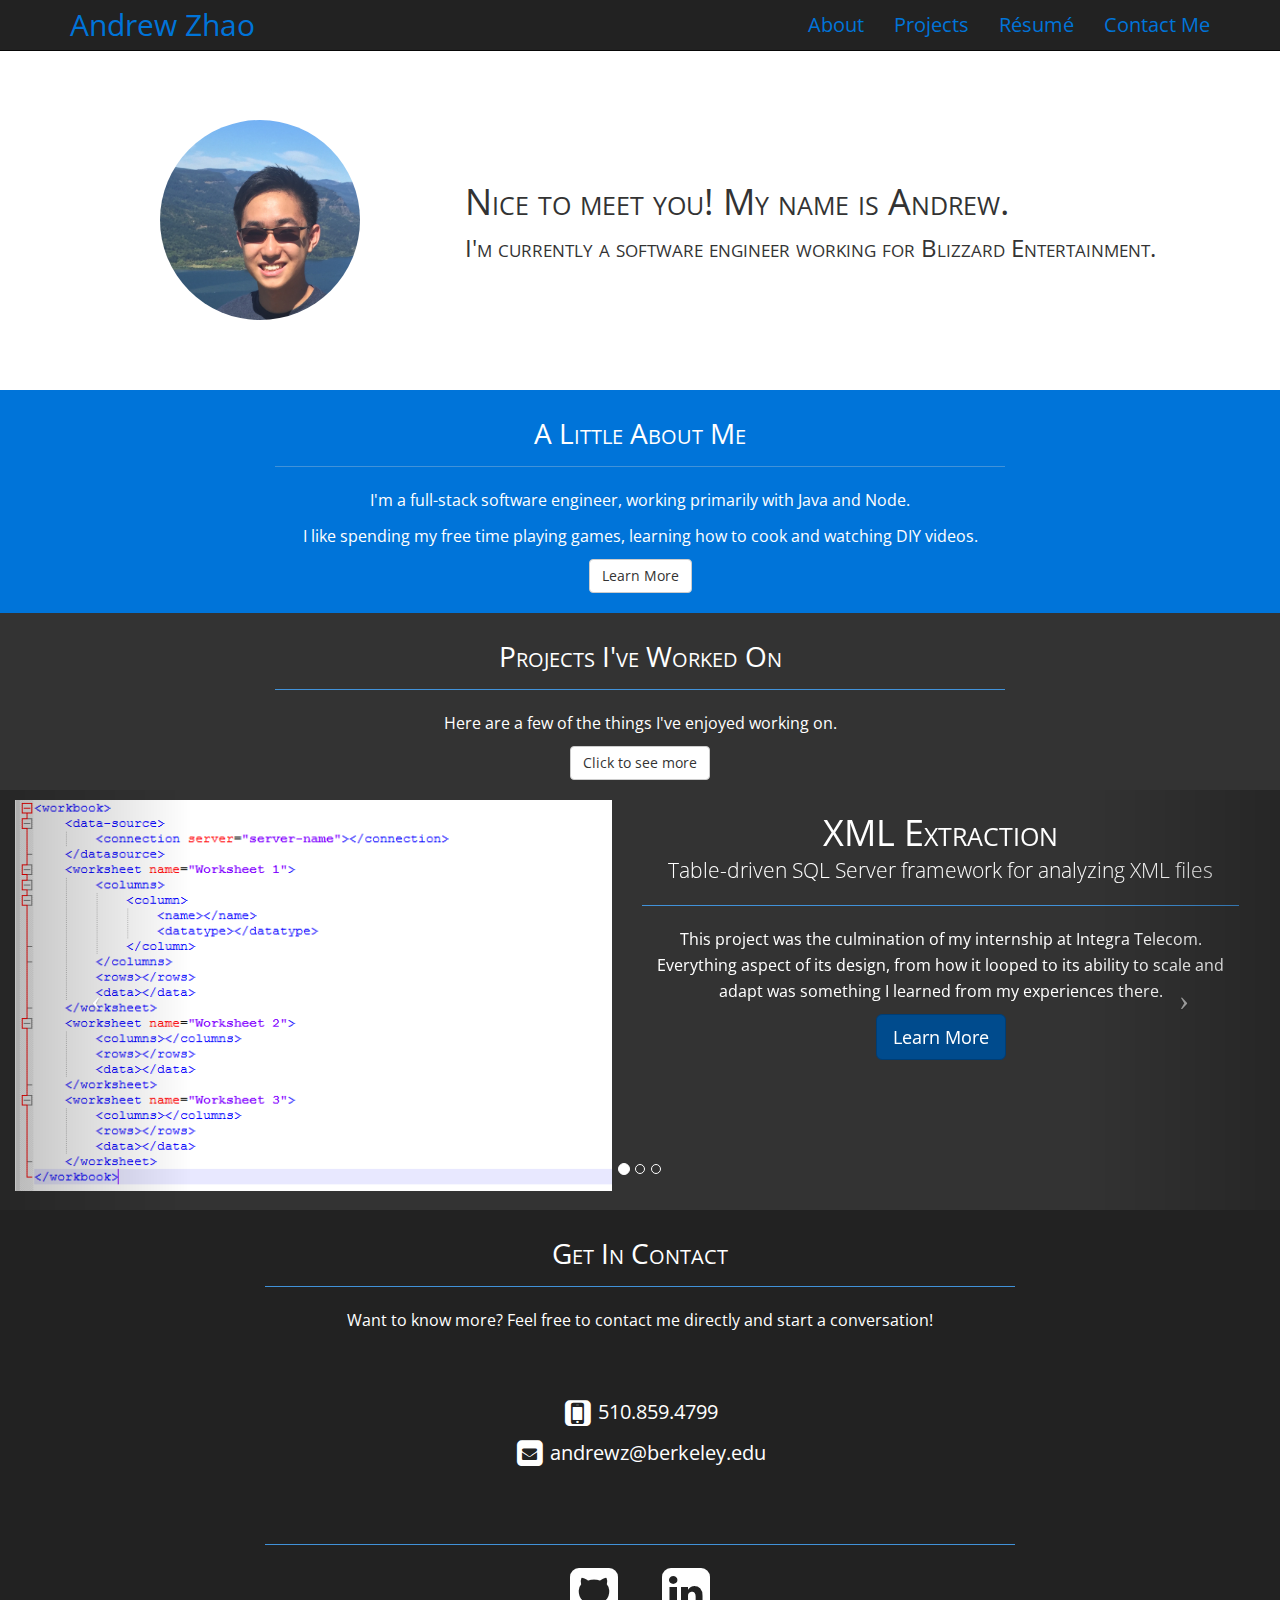
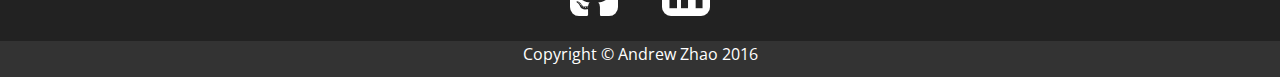
==== commit 6642e84b: "Update text" ====
--- a/index.html
+++ b/index.html
@@ -77,7 +77,7 @@
                     <div class="col-md-8" id="greeting">
                         <div>
                             <h1>Nice to meet you! My name is Andrew.</h1>
-                            <h3>I'm currently a student at UC Berkeley.</h3>
+                            <h3>I'm currently a software engineer working for Blizzard Entertainment.</h3>
                         </div>
                     </div>
                 </div>
@@ -92,9 +92,9 @@
             <div class="col-md-8 col-md-offset-2">
                 <h2>A Little About Me</h2>
                 <hr>
-                <p>I'm a 4th year CS student at UC Berkeley,</p>
-                <p>and I'm interested in full-stack software engineering.</p>
-                <a href="about.html" class="btn btn-default">Learn More</a>
+                <p>I'm a full-stack software engineer, working primarily with Java and Node.</p>
+                <p>I like spending my free time playing games, learning how to cook and watching DIY videos.
+                <a href="about.html" class="btn btn-default" style="margin-top:10px;">Learn More</a>
             </div>
         </div>
     </section>
@@ -136,7 +136,7 @@
             </div>
             <div class="item">
                 <div class="col-xs-6">
-                    <img src="images/projects/kidsfirstproject.png" class="center-block" style="height:400px;width:400px;">
+                    <img src="images/projects/kidsfirstproject.png" class="center-block" style="max-height:100%">
                 </div>
                 <div class="col-xs-6">
                     <h1>Kids First Project</h1>
--- a/css/style.css
+++ b/css/style.css
@@ -2,7 +2,7 @@
     padding-top: 50px;
     padding-bottom:70px;
 }
-    
+
 
 #profile {
     text-align: center;
@@ -66,7 +66,7 @@
 }
 
 #projectCarousel .carousel-inner .item .col-xs-6 img {
-    width: 100%;
+    max-width: 100%;
     max-height 400px;
     overflow: hidden;
 }
@@ -192,25 +192,33 @@
 
 .skills-list .skill-html,
 .skills-list .skill-CSS,
-.skills-list .skill-js,
 .skills-list .skill-bootstrap {
     border-radius: 5px;
-    background-color:#4488dd;
+    background-color:#44dd88;
     color:white;
 }
 
 .skills-list .skill-rails,
+.skills-list .skill-js {
+    border-radius: 5px;
+    background-color:#3499dd;
+    color:white;
+}
+
+.skills-list .skill-python,
+.skills-list .skill-c,
+.skills-list .skill-opengl,
 .skills-list .skill-MSS {
     border-radius: 5px;
-    background-color:#dd4455;
-    color:white;
-}
-
-.skills-list .skill-python,
+    background-color:#88dd44;
+    color:white;
+}
+
 .skills-list .skill-geometry-expressions,
-.skills-list .skill-iBook {
-    border-radius: 5px;
-    background-color:#dd9955;
+.skills-list .skill-iBook,
+.skills-list .skill-figma {
+    border-radius: 5px;
+    background-color:#ee3355;
     color:white;
 }
 
@@ -225,4 +233,4 @@
 .contact .container .row .col-md-8 #contact-info {
     padding-top: 50px;
     padding-bottom: 50px;
-}+}
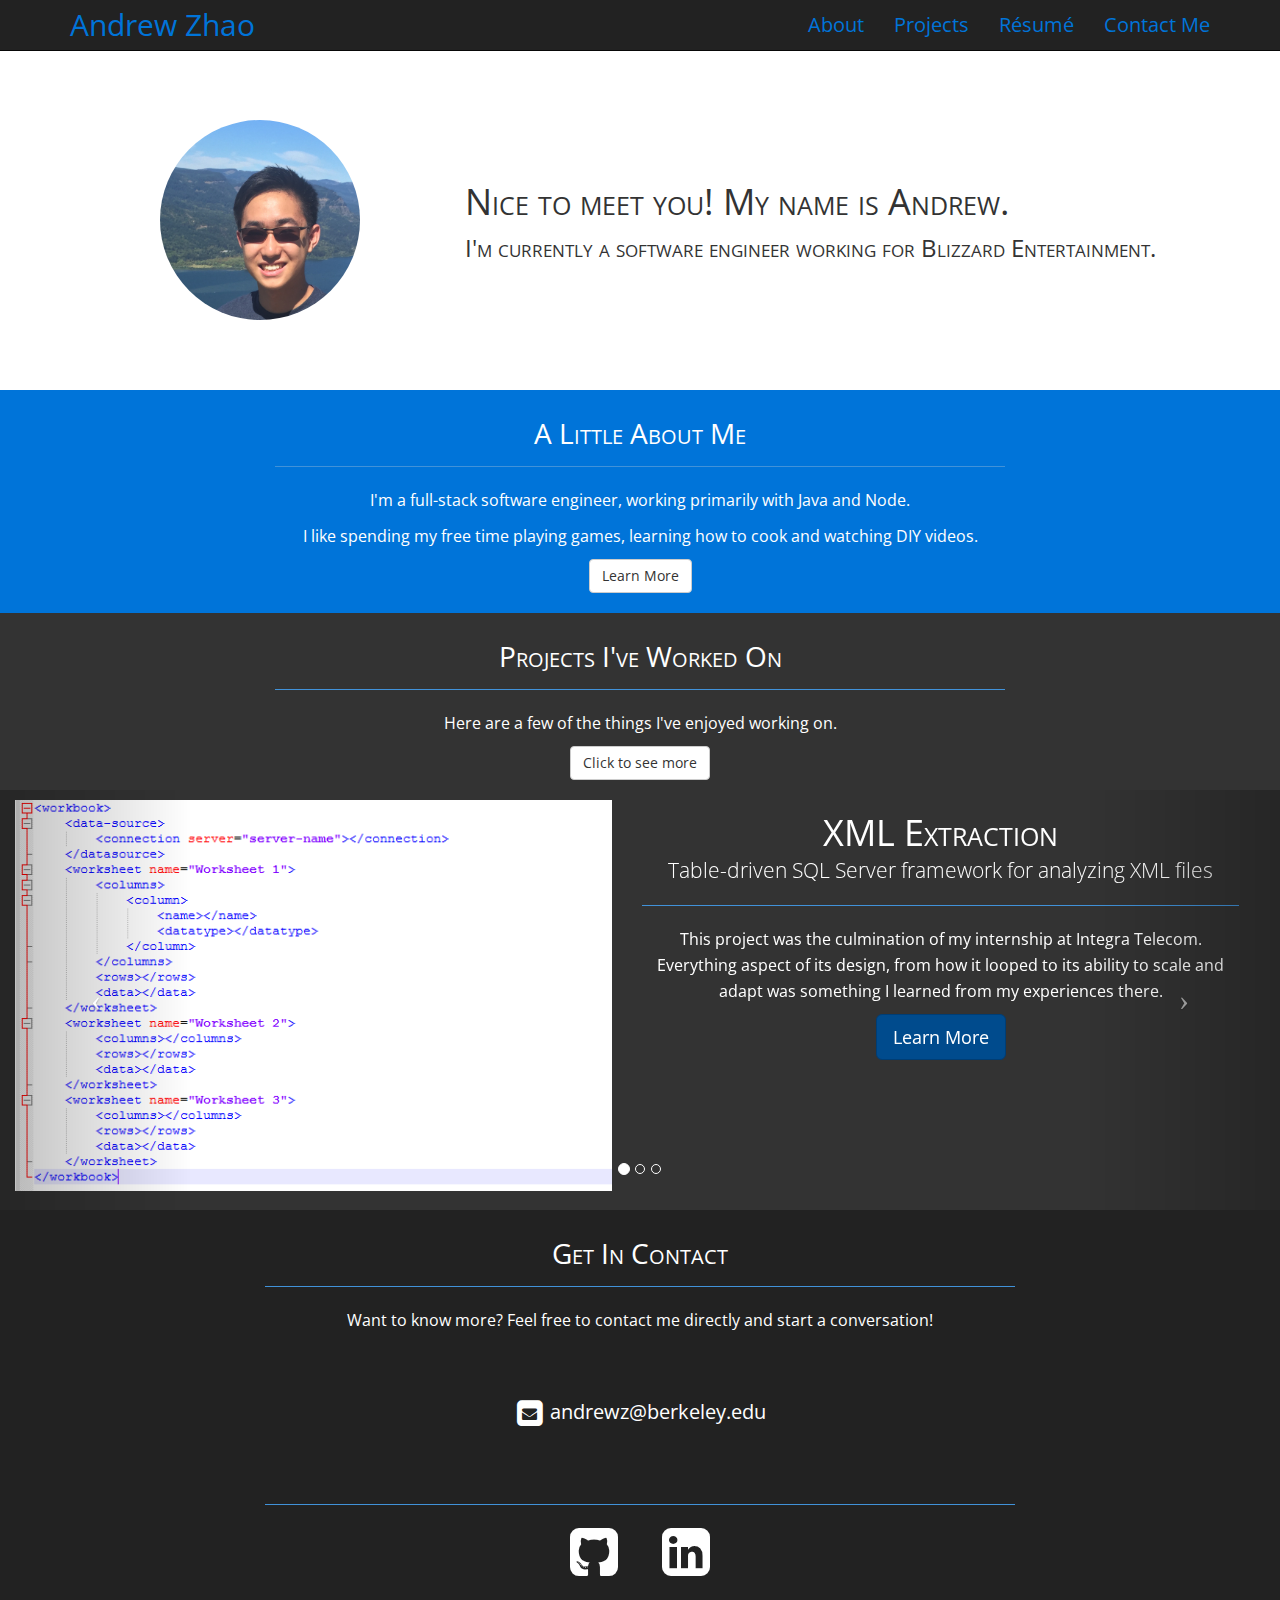
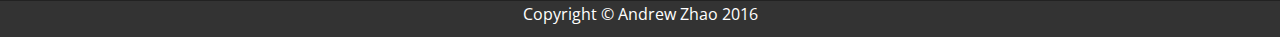
==== commit ef71073b: "feat(): remove resume" ====
--- a/index.html
+++ b/index.html
@@ -178,15 +178,6 @@
                     <hr>
                     <p>Want to know more? Feel free to contact me directly and start a conversation!</p>
                     <div id="contact-info">
-                        <div>
-                            <a href="tel:510-859-4799">
-                            <span class="fa-stack fa-2x">
-                                <i class="fa fa-square fa-stack-2x text-primary fa-inverse"></i>
-                                <i class="fa fa-mobile fa-stack-2x"></i>
-                            </span>
-                            510.859.4799
-                        </a>
-                        </div>
                         <div>
                             <a href="mailto:andrewz@berkeley.edu">
                                 <span class="fa-stack fa-2x">
